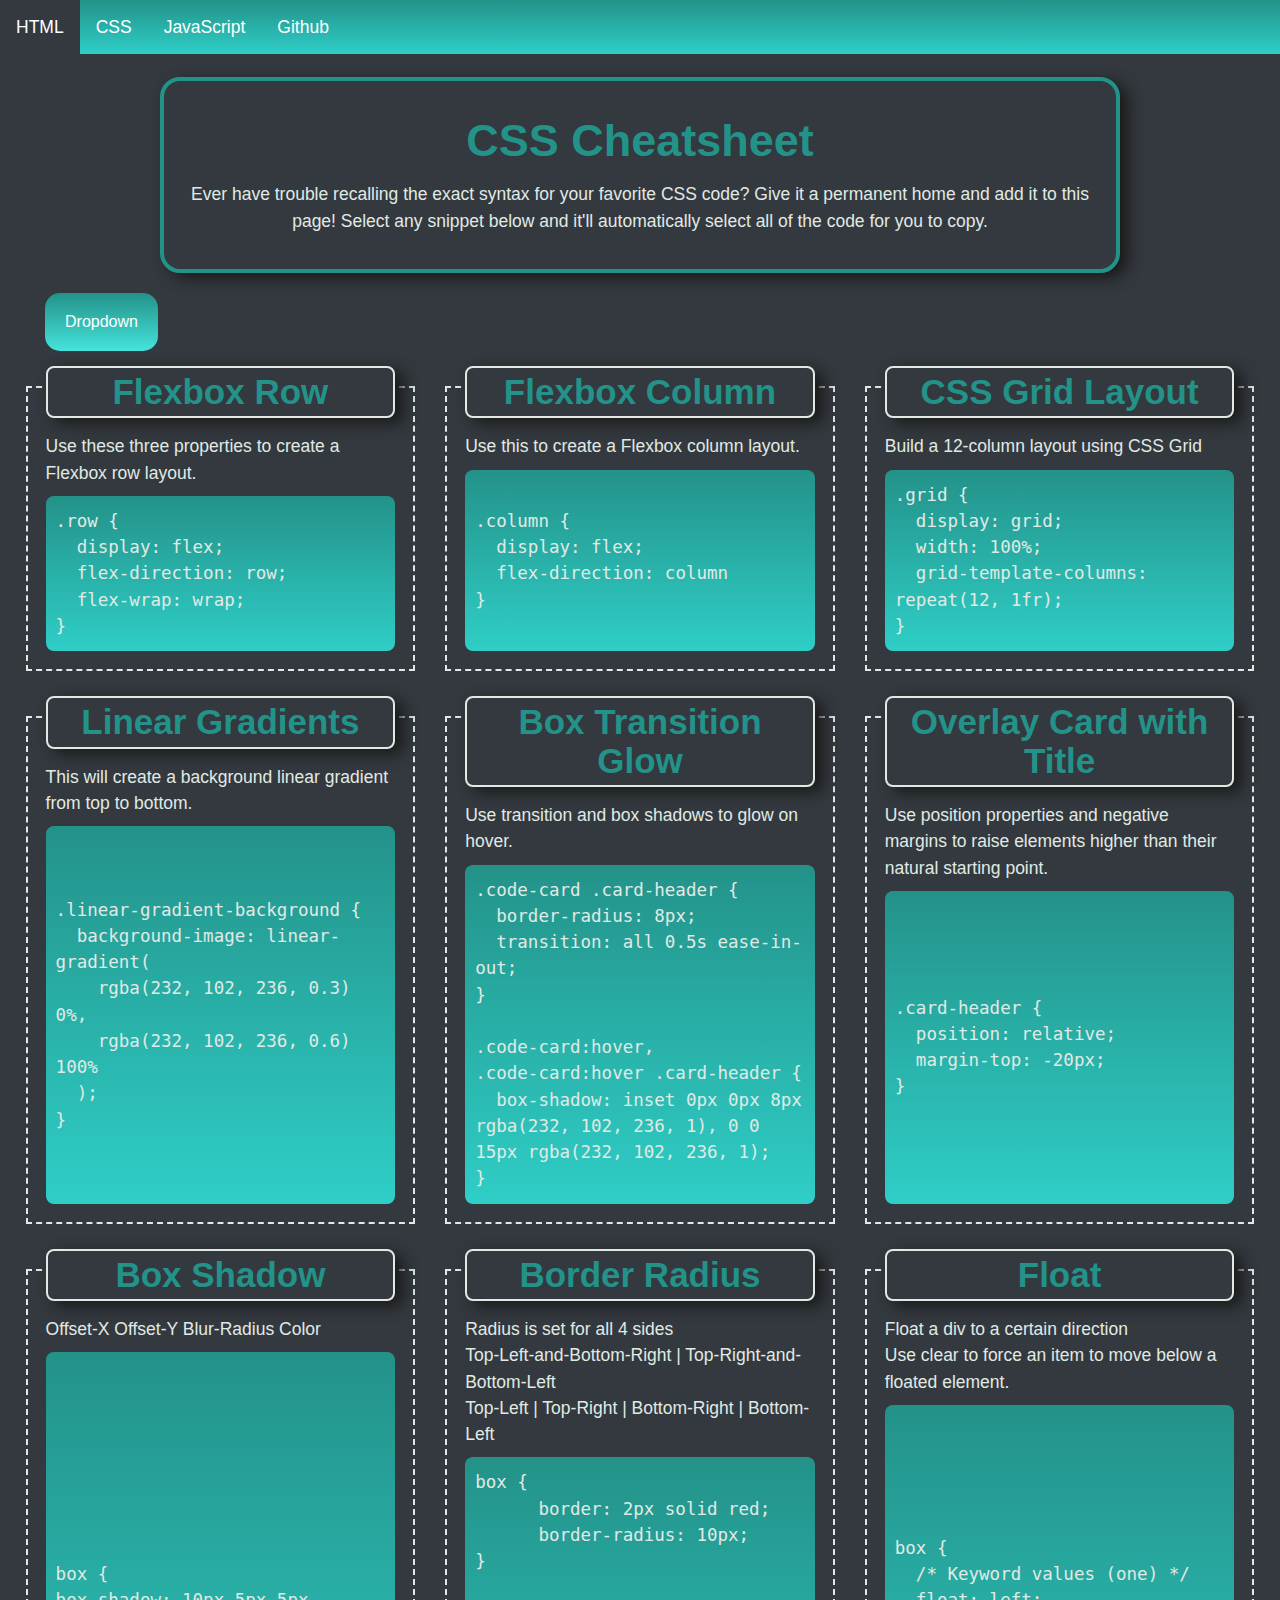
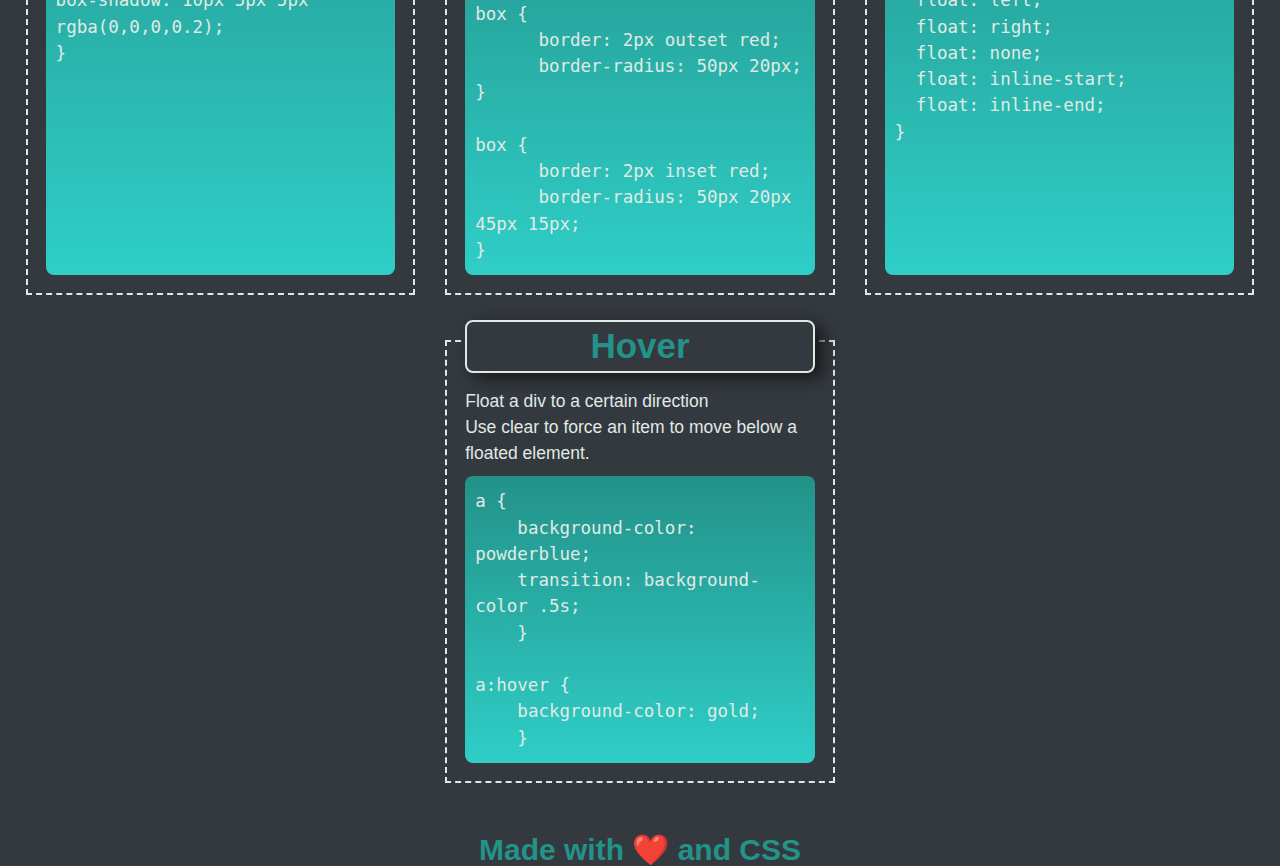
==== css-page.html @ f529ccce "adding multiple HTML files for the HTML CSS JS Git pages" ====
<!DOCTYPE html>
<html lang="en">

<head>
  <meta charset="UTF-8">
  <meta name="viewport" content="width=device-width, initial-scale=1.0">
  <title>CSS Snippet Cheatsheet</title>
  <link rel="stylesheet" href="assets/css/reset.css" />
  <link rel="stylesheet" href="./assets/css/style.css" />
</head>

<body>
    <ul class="navbar">
        <li><a href="index.html">HTML</a></li>
        <li><a href="css-page.html">CSS</a></li>
        <li><a href="java-script-page.html">JavaScript</a></li>
        <li><a href="git-page.html">Github</a></li>
      </ul>

  <header>
       <h1 class="page-title">
      CSS Cheatsheet
    </h1>
    <p>
      Ever have trouble recalling the exact syntax for your favorite CSS code? Give it a permanent home and add it to
      this page! Select any snippet below and it'll automatically select all of the code for you to copy.
    </p>
  </header>

  <div class="dropdown">
    <button class="dropbtn">Dropdown</button>
    <div class="dropdown-content">
      <a href="#flexbox-row">Flexbox Row</a>
      <a href="#flexbox-column">Flexbox Column</a>
      <a href="#grid-layout">CSS Grid Layout</a>
      <a href="#linear-gradients">Linear Gradients</a>
      <a href="#box-transition-glow">Box Transition Glow</a>
      <a href="#overlay-card-title">Overlay Card with Title</a>
      <a href="#box-shadow">Box Shadow</a>
      <a href="#border-radius">Border Radius</a>
      <a href="#float">Float</a>
      <a href="#hover">Hover</a>
      <a href="#">CSS</a>
    </div>
  </div>

  <main>
    <section class="row justify-center">
<!-- Flexbox Row -->
      <div id="flexbox-row" class="card-column">
        <figure class="card code-card">
          <h2 class="card-header">Flexbox Row</h2>
          <div class="card-body">
            <p>Use these three properties to create a Flexbox row layout.</p>
          </div>
          <!-- with the <pre> element, it counts all spaces literally, so proper code indentation cannot be applied in this case -->
          <pre class="code-block"><code>.row {
  display: flex;
  flex-direction: row;
  flex-wrap: wrap;
}</code></pre>
        </figure>
      </div>

<!-- Flexbox Column -->
      <div id="flexbox-column" class="card-column">
        <figure class="card code-card">
          <h2 class="card-header">Flexbox Column</h2>
          <div class="card-body">
            <p>Use this to create a Flexbox column layout.</p>
          </div>
          <pre class="code-block"><code>.column {
  display: flex;
  flex-direction: column
}</code></pre>
        </figure>
      </div>

<!-- CSS Grid Layout -->
      <div id="grid-layout" class="card-column">
        <figure class="card code-card">
          <h2 class="card-header">CSS Grid Layout</h2>
          <div class="card-body">
            <p>Build a 12-column layout using CSS Grid</p>
          </div>
          <pre class="code-block"><code>.grid {
  display: grid;
  width: 100%;
  grid-template-columns: repeat(12, 1fr);
}</code></pre>
        </figure>
      </div>

<!-- Linear Gradients -->
      <div id="linear-gradients" class="card-column">
        <figure class="card code-card">
          <h2 class="card-header">Linear Gradients</h2>
          <div class="card-body">
            <p>This will create a background linear gradient from top to bottom.</p>
          </div>
          <pre class="code-block"><code>.linear-gradient-background {
  background-image: linear-gradient(
    rgba(232, 102, 236, 0.3) 0%,
    rgba(232, 102, 236, 0.6) 100%
  );
}</code></pre>
        </figure>
      </div>

<!-- Box Transition Glow -->
      <div id="box-transition-glow" class="card-column">
        <figure class="card code-card">
          <h2 class="card-header">Box Transition Glow</h2>
          <div class="card-body">
            <p>Use transition and box shadows to glow on hover.</p>
          </div>
          <pre class="code-block"><code>.code-card .card-header {
  border-radius: 8px;
  transition: all 0.5s ease-in-out;
}

.code-card:hover,
.code-card:hover .card-header {
  box-shadow: inset 0px 0px 8px rgba(232, 102, 236, 1), 0 0 15px rgba(232, 102, 236, 1);
}</code></pre>
        </figure>
      </div>

<!-- Overlay Card with Title -->
      <div id="overlay-card-title" class="card-column">
        <figure class="card code-card">
          <h2 class="card-header">Overlay Card with Title</h2>
          <div class="card-body">
            <p>Use position properties and negative margins to raise elements higher than their natural starting point.
            </p>
          </div>
          <pre class="code-block"><code>.card-header {
  position: relative;
  margin-top: -20px;
}</code></pre>
        </figure>
      </div>

<!-- Box Shadow -->
      <div id="box-shadow" class="card-column">
        <figure class="card code-card">
          <h2 class="card-header">Box Shadow</h2>
          <div class="card-body">
            <p>Offset-X  Offset-Y  Blur-Radius  Color 
            </p>
          </div>
          <pre class="code-block"><code>box {
box-shadow: 10px 5px 5px rgba(0,0,0,0.2);
}</code></pre>
        </figure>
      </div>

<!-- Border Radius -->
<div id="border-radius" class="card-column">
  <figure class="card code-card">
    <h2 class="card-header">Border Radius</h2>
    <div class="card-body">
      <p>Radius is set for all 4 sides <br>
        Top-Left-and-Bottom-Right | Top-Right-and-Bottom-Left <br>
        Top-Left | Top-Right | Bottom-Right | Bottom-Left 
      </p>
    </div>
    <pre class="code-block"><code>box {
      border: 2px solid red;
      border-radius: 10px;
}
      
box {
      border: 2px outset red;
      border-radius: 50px 20px;
}

box {
      border: 2px inset red;
      border-radius: 50px 20px 45px 15px;
}</code></pre>
  </figure>
</div>

<!-- Float -->
<div id="float" class="card-column">
  <figure class="card code-card">
    <h2 class="card-header">Float</h2>
    <div class="card-body">
      <p>Float a div to a certain direction <br>
        Use clear to force an item to move below a floated element.
      </p>
    </div>
    <pre class="code-block"><code>box {
  /* Keyword values (one) */
  float: left;
  float: right;
  float: none;
  float: inline-start;
  float: inline-end;
}</code></pre>
  </figure>
</div>

<!-- Hover -->
<div id="hover" class="card-column">
  <figure class="card code-card">
    <h2 class="card-header">Hover</h2>
    <div class="card-body">
      <p>Float a div to a certain direction <br>
        Use clear to force an item to move below a floated element.
      </p>
    </div>
    <pre class="code-block"><code>a {
    background-color: powderblue;
    transition: background-color .5s;
    }
    
a:hover {
    background-color: gold;
    }
</code></pre>
  </figure>
</div>


    </section>
  </main>

  <footer>
    <h3>Made with <span role="img" aria-label="heart">❤️</span> and CSS</h3>
  </footer>

</body>

</html>
---- assets/css/style.css ----
/* color scheme sourced from http://khroma.co/generator/ */
:root {
    --outer-space: #33393f;
    --bright-turquoise: #2aefcb;
    --gin: #e0eae4;
    --heliotrope: #239289;
  }
  
  /* set content highlight color and background */
  ::selection {
    background-color: var(--bright-turquoise);
    color: var(--outer-space);
  }
  
  html {
    /* set 1rem to 10px instead of native 16px to make it easier to calculate font-size values for the rest of the page (e.g. 1.6rem is 16px, 2.0rem is 20px, etc.) */
    font-size: 62.5%;
  }

  /* Top NAV bar menu */
  ul.navbar {
    list-style-type: none;
    margin-bottom: 15px;
    padding: 0;
    overflow: hidden;
    width: 100%;
    display: inline-block;
    background-image: linear-gradient(
      var(--heliotrope) 0%,
      rgba(46, 226, 217, 0.884) 100%
    );
  }
  
  li {
    float: left;
  }
  
  li a {
    display: block;
    color: white;
    text-align: center;
    padding: 14px 16px;
    text-decoration: none;
  }
  
  /* Change the link color to #111 (black) on hover */
  li a:hover {
    background-color: var(--outer-space);
  }

  /* Dropdown Button */
  .dropbtn {
    /* background-color: var(--heliotrope); */
    background-image: linear-gradient(
      var(--heliotrope) 0%,
      rgba(46, 226, 217, 0.884) 100%
    );
  
    color: white;
    padding: 20px;
    font-size: 16px;
    border: none;
    border-radius: 15px;
    margin-left: 25px;
    
  }
  
  /* The container <div> - needed to position the dropdown content */
  .dropdown {
    position: relative;
    display: inline-block;
    margin-left: 20px;
  }
  
  /* Dropdown Content (Hidden by Default) */
  .dropdown-content {
    display: none;
    position: absolute;
    background-color: #afaeae;
    border: 2px solid black;
    border-radius: 15px;
    min-width: 160px;
    box-shadow: 0px 8px 16px 0px rgba(0,0,0,0.2);
    z-index: 1;
  }
  
  /* Links inside the dropdown */
  .dropdown-content a {
    color: black;
    padding: 12px 16px;
    text-decoration: none;
    display: block;
  }
  
  /* Change color of dropdown links on hover */
  .dropdown-content a:hover {background-color: #ddd;
  border-color: black;
  border-radius: 15px;
  }
  
  /* Show the dropdown menu on hover */
  .dropdown:hover .dropdown-content {display: block;}
  
  /* Change the background color of the dropdown button when the dropdown content is shown */
  .dropdown:hover .dropbtn {background-color: #219791;}
  
  body {
    /* Sans Serif font stack is implemented to help select the best font for each type of computer operating system */
    font-family: -apple-system, BlinkMacSystemFont, 'Segoe UI', Roboto, Helvetica,
      Arial, sans-serif, 'Apple Color Emoji', 'Segoe UI Emoji', 'Segoe UI Symbol';
  
    /* set body font size to 1.75rem, which is 1.75x more than the font-size of 10px, making it 17.5px  */
    font-size: 1.75rem;
    line-height: 1.5;
    color: var(--gin);
    background-color: var(--outer-space);
  }
  
  h1,
  h2,
  h3,
  h4,
  h5,
  h6 {
    margin-bottom: 0.625rem;
    color: var(--heliotrope);
    font-weight: 700;
    line-height: 1.1;
  }
  
  h1 {
    /* 4rem = 40px (4 * 10px) */
    font-size: 4rem;
  }
  
  h2 {
    font-size: 3.5rem;
  }
  
  h3 {
    font-size: 3rem;
  }
  
  h4 {
    font-size: 2.5rem;
  }
  
  h5 {
    font-size: 2rem;
  }
  
  h6 {
    font-size: 1.5rem;
  }
  
  p {
    margin-bottom: 1rem;
  }
  
  code {
    /* Monospace font stack is used for our code blocks to make it look more like code */
    font-family: Consolas, 'Andale Mono WT', 'Andale Mono', 'Lucida Console',
      'Lucida Sans Typewriter', 'DejaVu Sans Mono', 'Bitstream Vera Sans Mono',
      'Liberation Mono', 'Nimbus Mono L', Monaco, 'Courier New', Courier,
      monospace;
  }
  
  header {
    width: 96%;
    margin: 0 auto;
    margin-bottom: 20px;
    padding: 2.5rem;
    text-align: center;
    border: 4px solid var(--heliotrope);
    border-radius: 20px;
    box-shadow: 8px 5px 15px #1a1919;
  }
  
  header h1.page-title {
    padding: 1rem 1.2rem;
    font-size: 4.5rem;
  }
  
  main {
    width: 96%;
    margin: 2rem auto;
  }
  
  footer {
    margin: 1.5rem;
    text-align: center;
  }
  
  /* create our main grid with flexbox, use negative margins to offset the padding on the .card-column class */
  .row {
    display: flex;
    flex-wrap: wrap;
    flex-direction: row;
    margin-left: -1.5rem;
    margin-right: -1.5rem;
  }
  
  .justify-center {
    justify-content: center;
  }
  
  /* using a mobile-first approach, set base column width to be 100% and we'll update it using media queries for larger screen sizes */
  .card-column {
    flex: 1 0 100%;
    padding: 1.5rem;
    /* when the screen resizes, make it so our columns don't jump in size */
    transition: flex-basis 500ms linear;
    margin-bottom: 1.5rem;
  }
  
  /* make each code card a flexbox column to align and justify content within it */
  .code-card {
    display: flex;
    flex-direction: column;
    justify-content: flex-start;
    min-height: 100%;
    padding: 2rem;
    color: var(--gin);
  
    /* outline is like border, but on the outside of the box instead of inside */
    outline: 2px dashed var(--gin);
    outline-offset: -2px;
    transition: all 0.5s ease-in-out;
  }
  
  .code-card .card-header {
    /* use position and negative margins to move title of card over the card's outline and create an overlap effect */
    position: relative;
    margin: -4rem 0 1.5rem 0;
    padding: 0.5rem 1rem;
    background-color: var(--outer-space);
    color: var(--heliotrope);
    border: 2px solid var(--gin);
    border-radius: 8px;
    box-shadow: 8px 5px 15px #1a1919;
    transition: all 0.5s ease-in-out;
    text-align: center;
  }
  
  /* set an outer and inner drop shadow on the card to create a glowing effect on hover */
  .code-card:hover,
  .code-card:hover .card-header {
    box-shadow: inset 0px 0px 8px var(--heliotrope), 0 0 15px var(--heliotrope);
  }
  
  /* each card's code block grows to the height of the largest code block on the page, making each card even in height */
  .code-card .code-block {
    flex-grow: 1;
  }
  
  .code-card pre {
    /* set styles to make it so code wraps in <pre> instead of overflowing */
    white-space: pre-wrap;
    overflow: auto;
    tab-size: 4;
    padding: 1.2rem 1rem;
    color: var(--gin);
    border-radius: 8px;
    /* use linear-gradient() function to create a fading background  */
    background-image: linear-gradient(
      var(--heliotrope) 0%,
      rgba(46, 226, 217, 0.884) 100%
    );
  
    /* rgba(232, 102, 236, 0.6) 100% */
  
    display: flex;
    align-items: center;
  }
  
  /* on <pre> click, select all contents so the code is highlighted */
  .code-card pre:active {
    user-select: all;
  }
  
  /* using a mobile-first approach, use `min-width` values going from narrow -> wide for a responsive design */
  @media screen and (min-width: 768px) {
    /* on tablets, set columns to only be 50% of the width and not grow */
    .card-column {
      flex: 0 0 50%;
      max-width: 50%;
    }
  
    /* select the last child to grow to full width if it has space to grow */
    .card-column:last-child {
      flex-grow: 1;
    }
  }
  
  /* media query for larger screens */
  @media screen and (min-width: 992px) {
    header {
      width: 75%;
    }
  
    .card-column {
      flex: 0 0 33.333%;
      max-width: 33.333%;
    }
  }
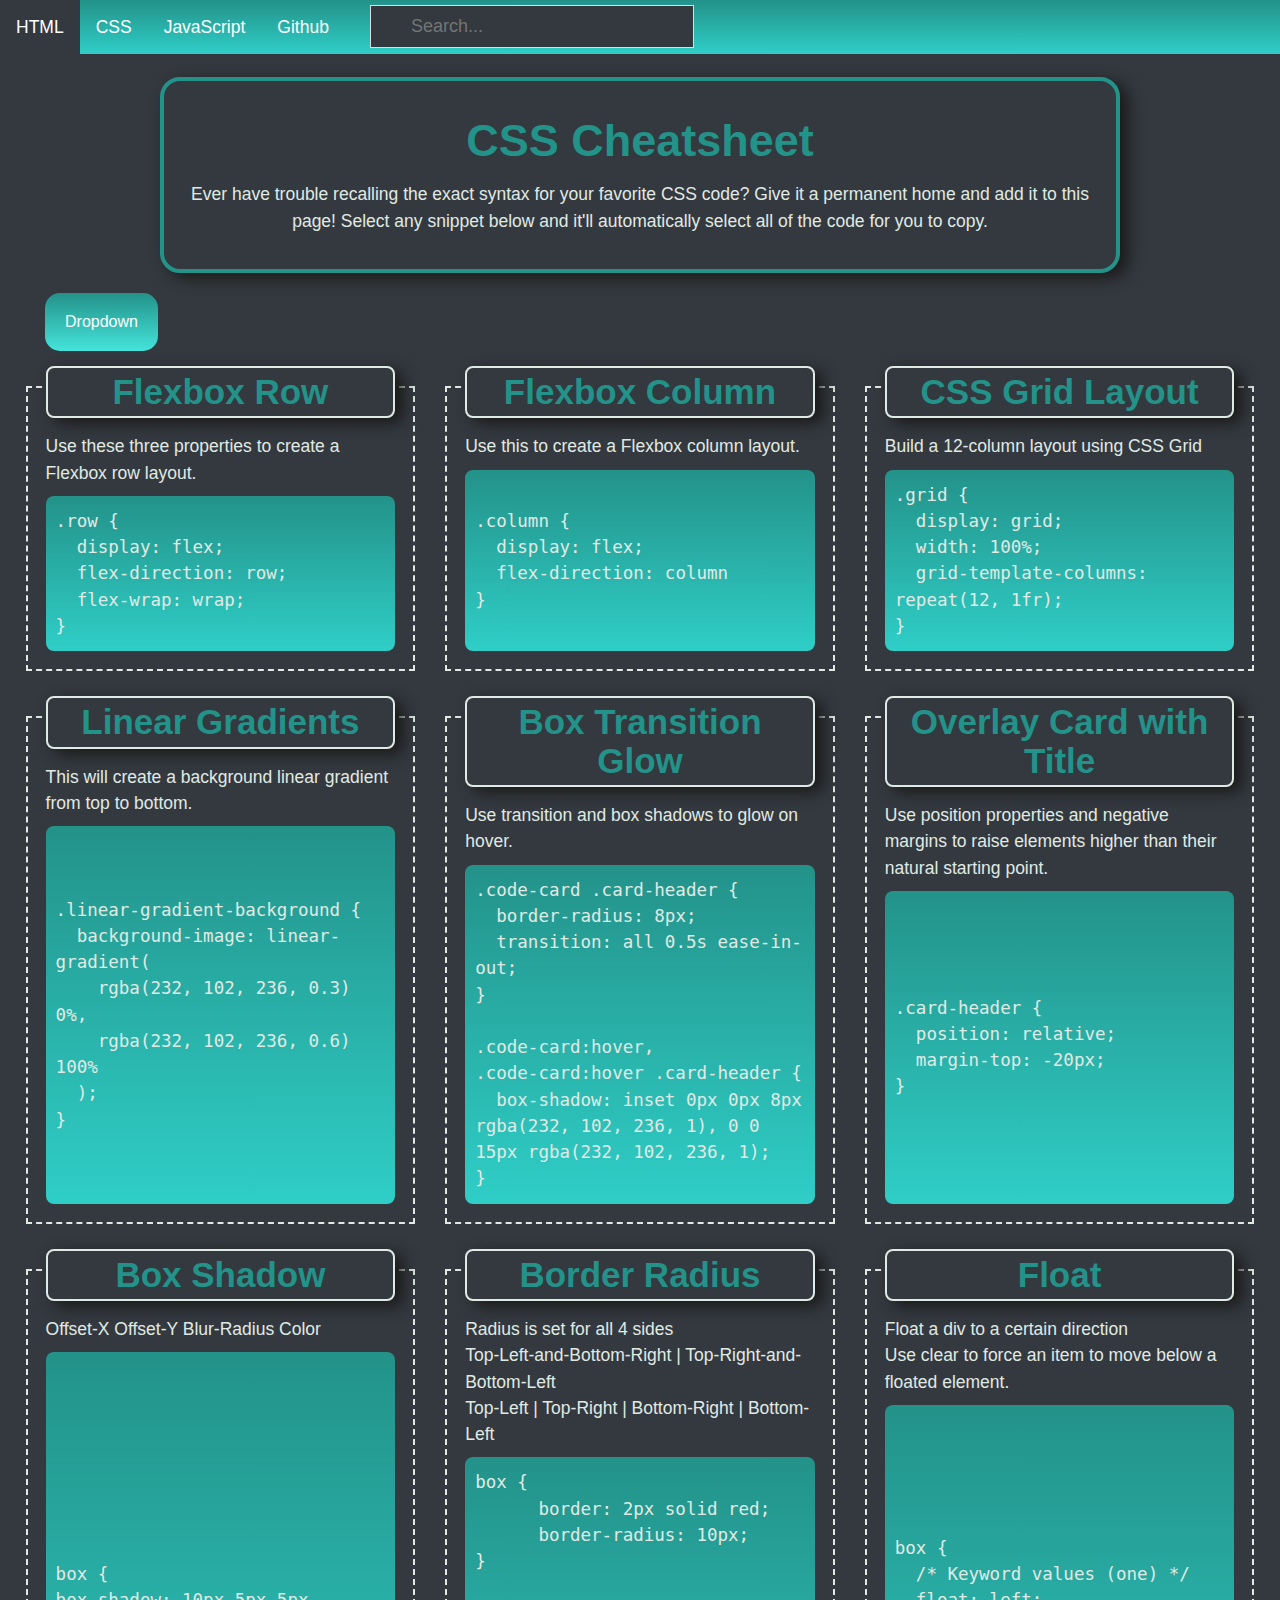
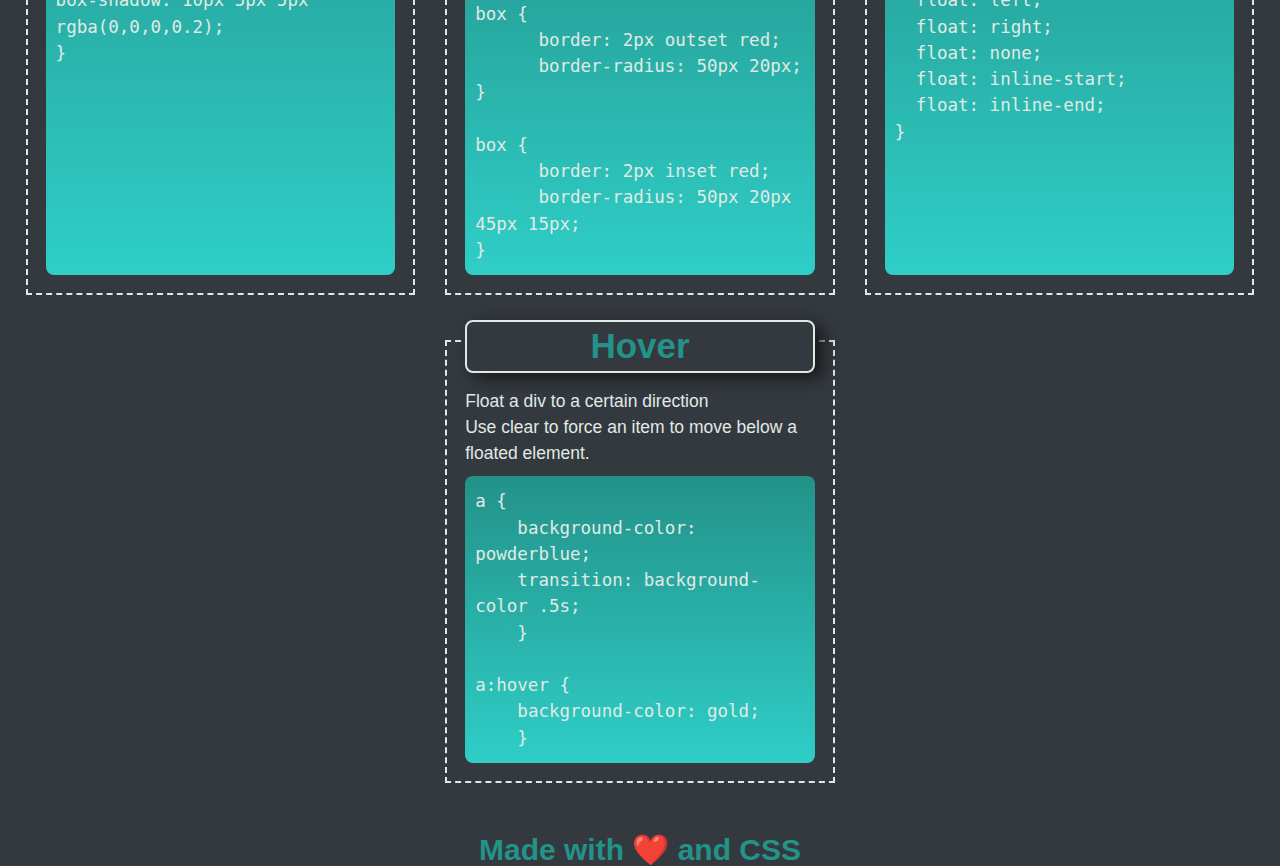
==== commit ef850852: "added a JS file and a search bar to the top menu" ====
--- a/css-page.html
+++ b/css-page.html
@@ -15,6 +15,7 @@
         <li><a href="css-page.html">CSS</a></li>
         <li><a href="java-script-page.html">JavaScript</a></li>
         <li><a href="git-page.html">Github</a></li>
+        <li><input type="text" id="myInput" onkeyup="myFunction()" placeholder="Search..."></li>
       </ul>
 
   <header>
--- a/assets/css/style.css
+++ b/assets/css/style.css
@@ -36,6 +36,7 @@
   }
   
   li a {
+    clear: both;
     display: block;
     color: white;
     text-align: center;
@@ -277,6 +278,19 @@
   .code-card pre:active {
     user-select: all;
   }
+
+  #myInput {
+    
+    width: 100%; /* Full-width */
+    font-size: 18px; /* Increase font-size */
+    padding: 10px 20px 10px 40px; /* Add some padding */
+    background-color: var(--outer-space);
+    color: var(--gin);
+    border: 1px solid #ddd; /* Add a grey border */
+    margin: 5px; /* Add some space below the input */
+    margin-left: 25px;
+    
+  }
   
   /* using a mobile-first approach, use `min-width` values going from narrow -> wide for a responsive design */
   @media screen and (min-width: 768px) {
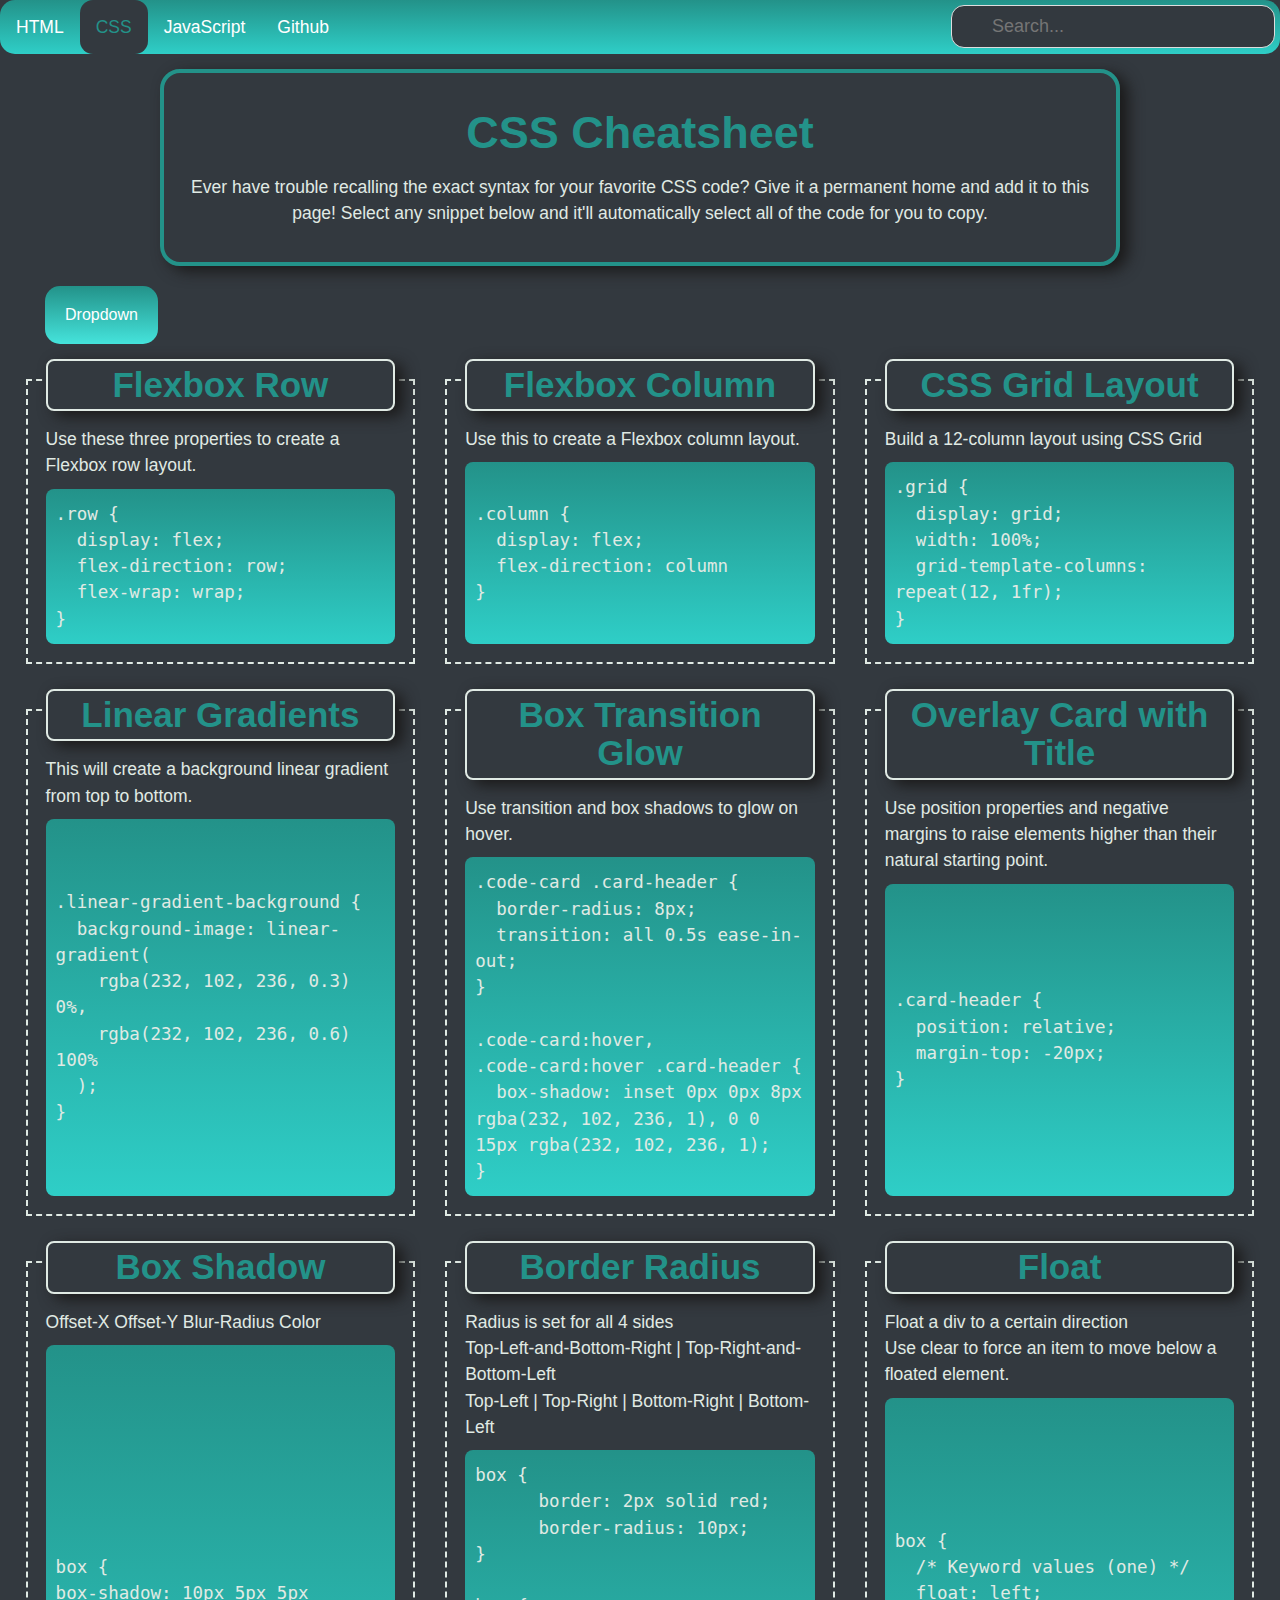
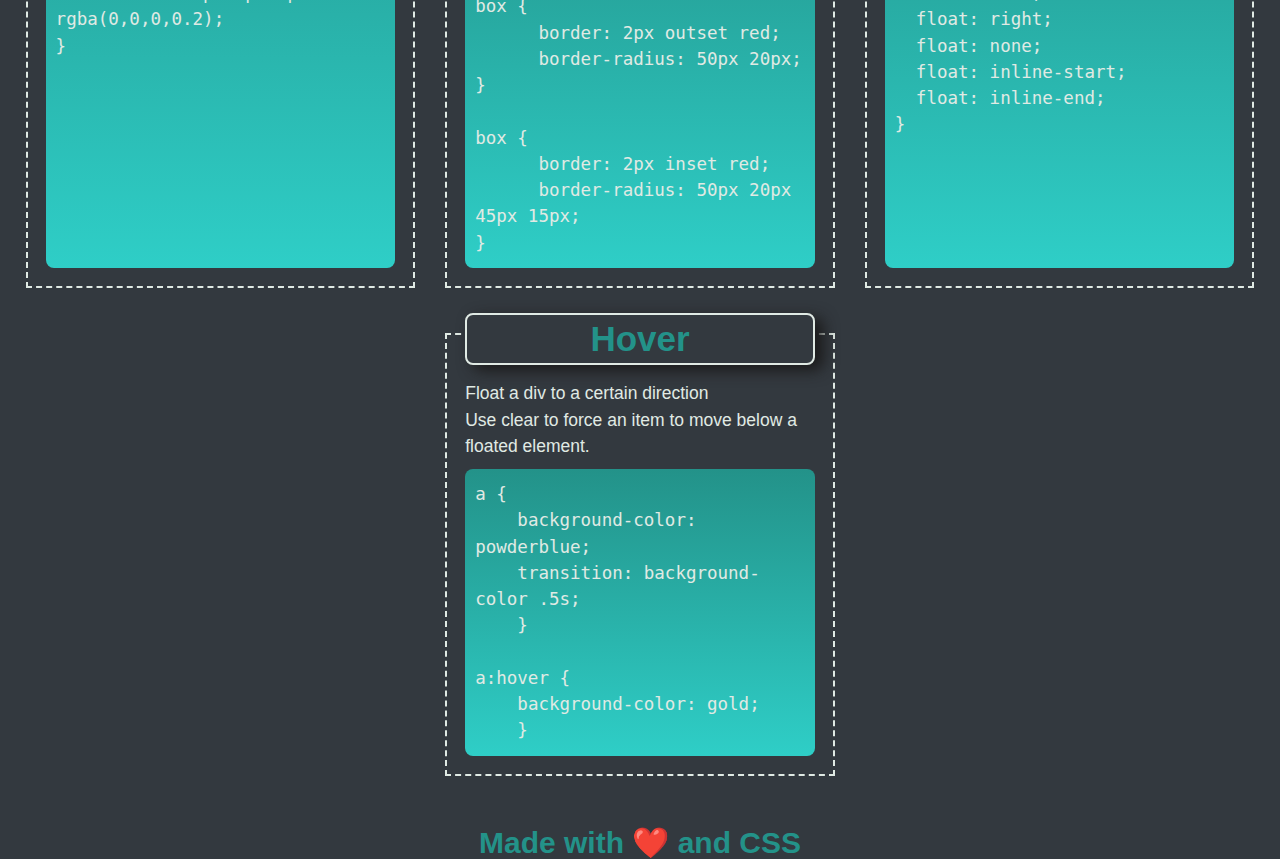
==== commit 8af9cdf5: "updated all pages with new menu an added more content to HTML page" ====
--- a/css-page.html
+++ b/css-page.html
@@ -10,13 +10,15 @@
 </head>
 
 <body>
-    <ul class="navbar">
-        <li><a href="index.html">HTML</a></li>
-        <li><a href="css-page.html">CSS</a></li>
-        <li><a href="java-script-page.html">JavaScript</a></li>
-        <li><a href="git-page.html">Github</a></li>
-        <li><input type="text" id="myInput" onkeyup="myFunction()" placeholder="Search..."></li>
-      </ul>
+    <div class="navbar">
+        <a href="index.html">HTML</a>
+        <a class="active" href="css-page.html">CSS</a>
+        <a href="java-script-page.html">JavaScript</a>
+        <a href="git-page.html">Github</a>
+        <div class="search-bar-right">
+        <input type="text" id="myInput" onkeyup="myFunction()" placeholder="Search...">
+        </div>
+    </div>
 
   <header>
        <h1 class="page-title">
--- a/assets/css/style.css
+++ b/assets/css/style.css
@@ -18,36 +18,67 @@
   }
 
   /* Top NAV bar menu */
-  ul.navbar {
+  .navbar {
     list-style-type: none;
     margin-bottom: 15px;
     padding: 0;
+    border-radius: 15px;
     overflow: hidden;
     width: 100%;
-    display: inline-block;
+    display: block;
+  
     background-image: linear-gradient(
       var(--heliotrope) 0%,
       rgba(46, 226, 217, 0.884) 100%
     );
   }
   
-  li {
-    float: left;
-  }
-  
-  li a {
-    clear: both;
+  
+  .navbar a {
     display: block;
     color: white;
     text-align: center;
     padding: 14px 16px;
+    border-radius: 13px;
     text-decoration: none;
+    float: left;
+  }
+
+  .navbar input {
+    clear: both;
+    float: right;
+    width: auto;
+    padding: 6px;
+    border: none;
+    border-radius: 13px;
+    /* margin-top: 8px; */
+    /* margin-right: 16px; */
+    font-size: 17px;
+  }
+
+  #myInput {
+    border-radius: 13px;
+    clear: both;
+    float: right;
+    width: 100%;
+    /* position: absolute; */
+    
+  }
+
+  .search-bar-right {
+    float: right;
   }
   
   /* Change the link color to #111 (black) on hover */
-  li a:hover {
+  .navbar a:hover {
     background-color: var(--outer-space);
   }
+
+  /* Style the "active" element to highlight the current page */
+.navbar a.active {
+  background-color: var(--outer-space);
+  color: var(--heliotrope);
+}
 
   /* Dropdown Button */
   .dropbtn {
@@ -71,6 +102,7 @@
     position: relative;
     display: inline-block;
     margin-left: 20px;
+    z-index: 1;
   }
   
   /* Dropdown Content (Hidden by Default) */
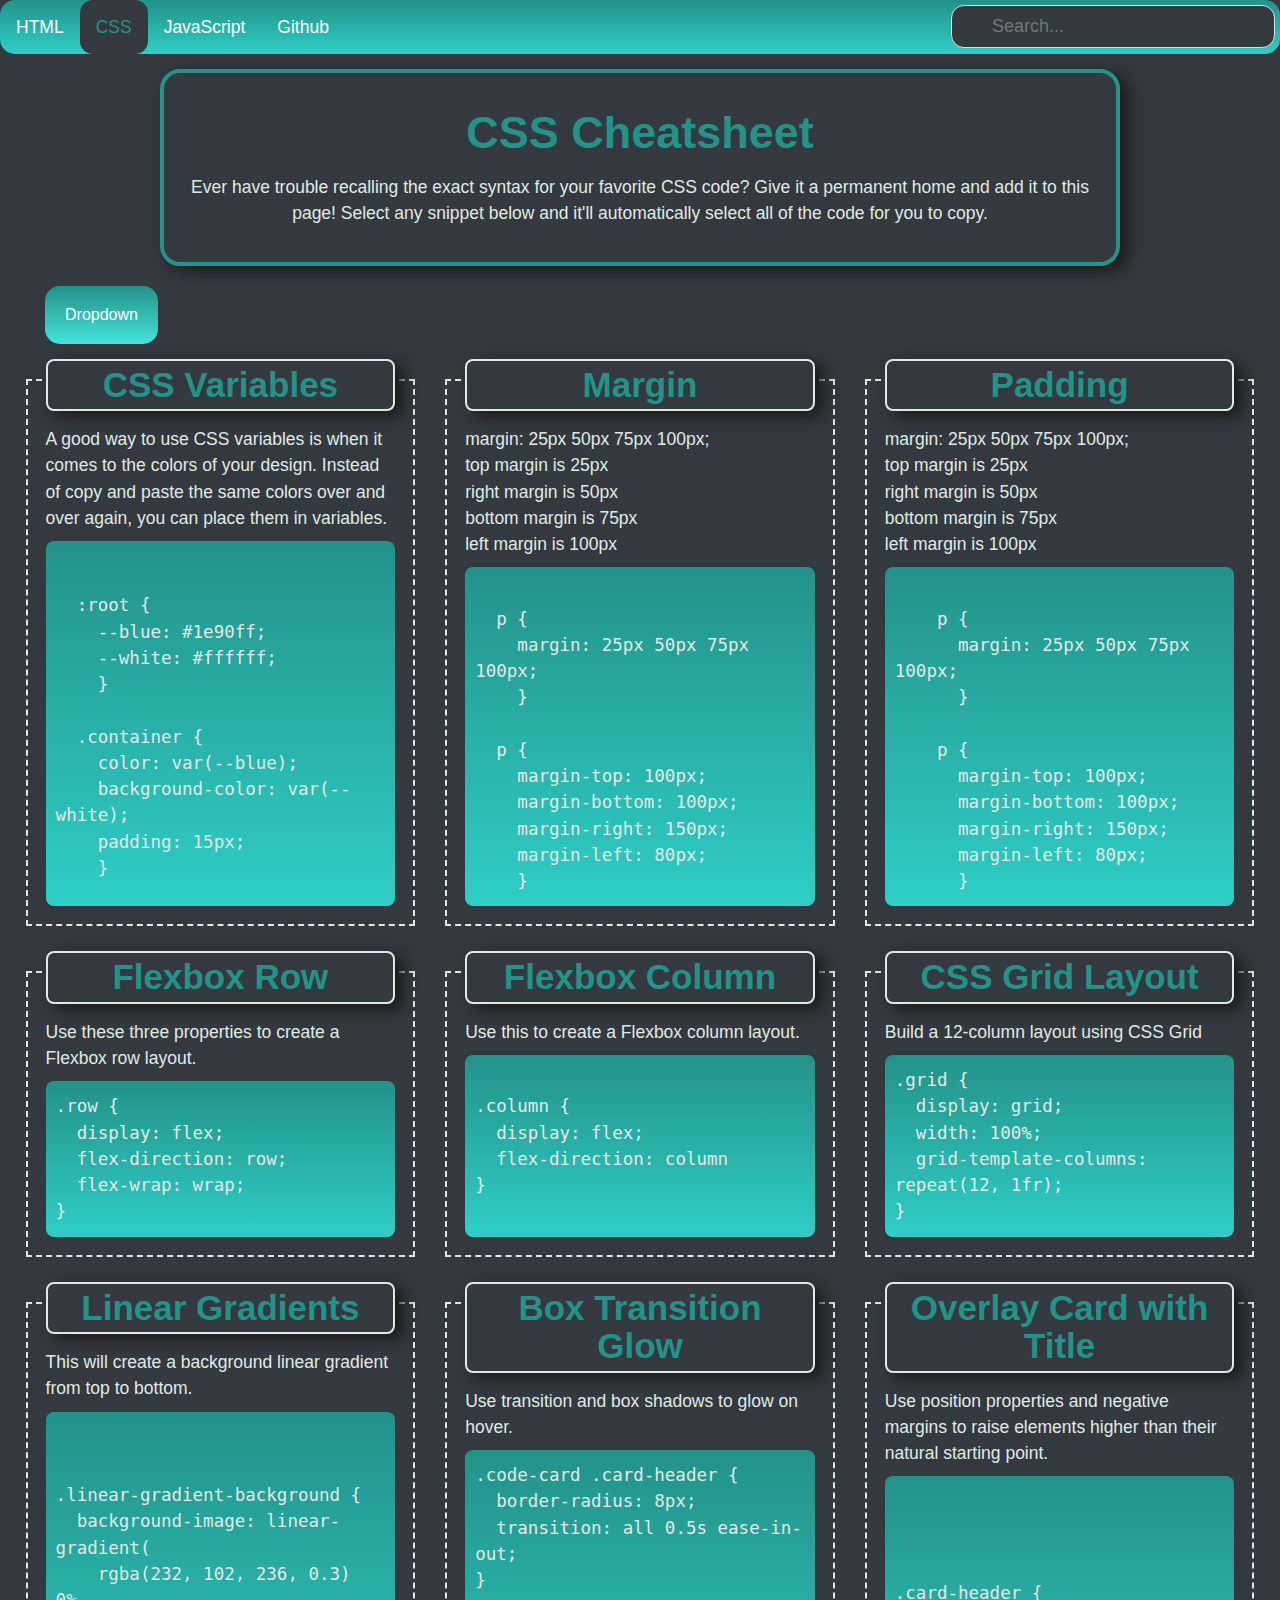
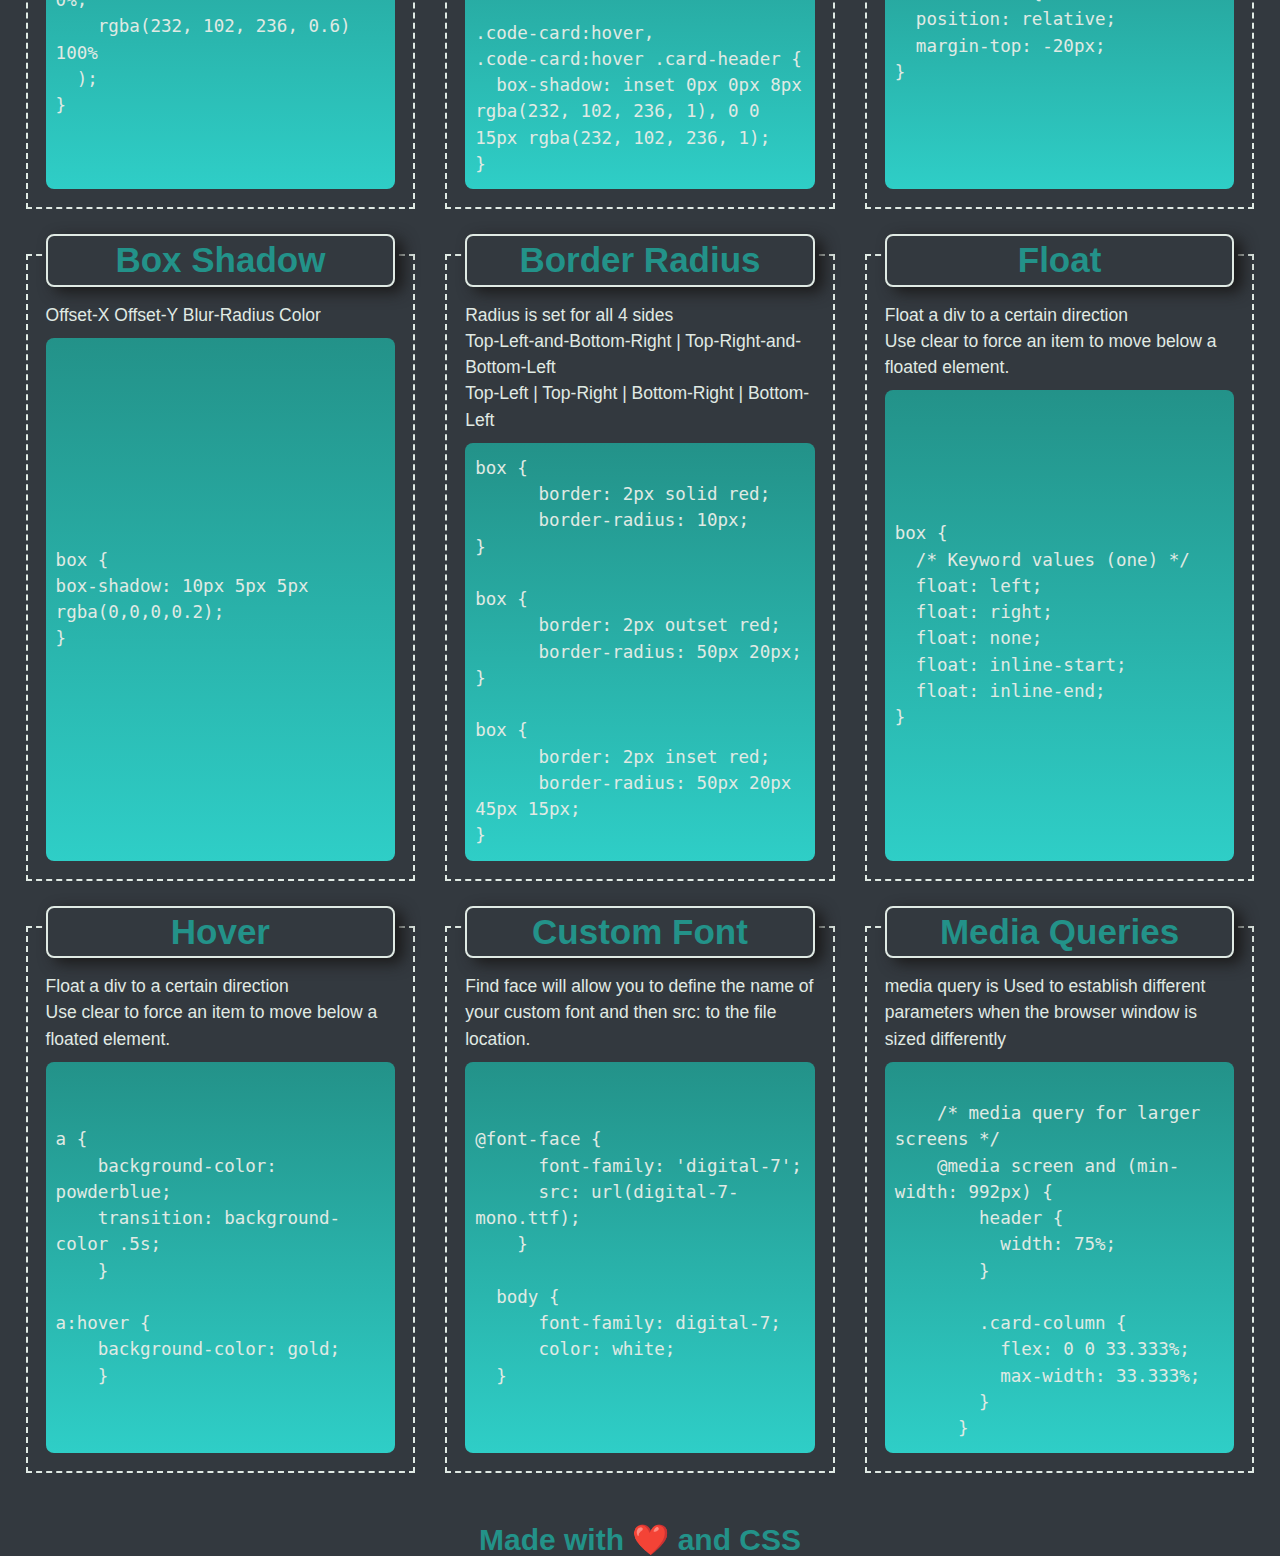
==== commit b2d8b841: "added new sections in the CSS page for margins padding custom font and media queries" ====
--- a/css-page.html
+++ b/css-page.html
@@ -4,7 +4,7 @@
 <head>
   <meta charset="UTF-8">
   <meta name="viewport" content="width=device-width, initial-scale=1.0">
-  <title>CSS Snippet Cheatsheet</title>
+  <title>CSS Cheatsheet</title>
   <link rel="stylesheet" href="assets/css/reset.css" />
   <link rel="stylesheet" href="./assets/css/style.css" />
 </head>
@@ -33,6 +33,9 @@
   <div class="dropdown">
     <button class="dropbtn">Dropdown</button>
     <div class="dropdown-content">
+      <a href="#css-variables">CSS Variables</a>
+      <a href="#margin">Margin</a>
+      <a href="#padding">Padding</a>
       <a href="#flexbox-row">Flexbox Row</a>
       <a href="#flexbox-column">Flexbox Column</a>
       <a href="#grid-layout">CSS Grid Layout</a>
@@ -43,12 +46,91 @@
       <a href="#border-radius">Border Radius</a>
       <a href="#float">Float</a>
       <a href="#hover">Hover</a>
-      <a href="#">CSS</a>
+      <a href="#custom-font">Custom Font</a>
+      <a href="#media-queries">Media Queries</a>
+      
     </div>
   </div>
 
   <main>
     <section class="row justify-center">
+
+<!-- CSS Variables -->
+  <div id="css-variables" class="card-column">
+    <figure class="card code-card">
+      <h2 class="card-header">CSS Variables</h2>
+      <div class="card-body">
+        <p>A good way to use CSS variables is when it comes to the colors 
+          of your design. Instead of copy and paste 
+          the same colors over and over again, you can place them in variables.
+        </p>
+      </div>
+      <pre class="code-block"><code> 
+  :root {
+    --blue: #1e90ff;
+    --white: #ffffff;
+    }
+
+  .container {
+    color: var(--blue);
+    background-color: var(--white);
+    padding: 15px;
+    }</code></pre>
+    </figure>
+  </div>
+
+  <!-- Margin -->
+  <div id="margin" class="card-column">
+    <figure class="card code-card">
+      <h2 class="card-header">Margin</h2>
+      <div class="card-body">
+        <p>margin: 25px 50px 75px 100px;<br>
+          top margin is 25px <br>
+          right margin is 50px <br>
+          bottom margin is 75px <br>
+          left margin is 100px <br>
+        </p>
+      </div>
+      <pre class="code-block"><code> 
+  p {
+    margin: 25px 50px 75px 100px;
+    }
+
+  p {
+    margin-top: 100px;
+    margin-bottom: 100px;
+    margin-right: 150px;
+    margin-left: 80px;
+    }</code></pre>
+    </figure>
+  </div>
+
+  <!-- Padding -->
+    <div id="padding" class="card-column">
+      <figure class="card code-card">
+        <h2 class="card-header">Padding</h2>
+        <div class="card-body">
+          <p>margin: 25px 50px 75px 100px;<br>
+            top margin is 25px <br>
+            right margin is 50px <br>
+            bottom margin is 75px <br>
+            left margin is 100px <br>
+          </p>
+        </div>
+        <pre class="code-block"><code> 
+    p {
+      margin: 25px 50px 75px 100px;
+      }
+  
+    p {
+      margin-top: 100px;
+      margin-bottom: 100px;
+      margin-right: 150px;
+      margin-left: 80px;
+      }</code></pre>
+      </figure>
+    </div>
+
 <!-- Flexbox Row -->
       <div id="flexbox-row" class="card-column">
         <figure class="card code-card">
@@ -226,6 +308,50 @@
   </figure>
 </div>
 
+<!-- Custom Font -->
+<div id="custom-font" class="card-column">
+  <figure class="card code-card">
+    <h2 class="card-header">Custom Font</h2>
+    <div class="card-body">
+      <p>Find face will allow you to define the name of your custom font and then src: to the file location.
+      </p>
+    </div>
+    <pre class="code-block"><code>@font-face {
+      font-family: 'digital-7';
+      src: url(digital-7-mono.ttf);
+    }
+  
+  body {
+      font-family: digital-7;
+      color: white;
+  }</code></pre>
+  </figure>
+</div>
+
+<!-- Media Queries -->
+<div id="media-queries" class="card-column">
+  <figure class="card code-card">
+    <h2 class="card-header">Media Queries</h2>
+    <div class="card-body">
+      <p>media query is Used to establish different parameters when 
+        the browser window is sized differently
+      </p>
+    </div>
+    <pre class="code-block"><code> 
+    /* media query for larger screens */
+    @media screen and (min-width: 992px) {
+        header {
+          width: 75%;
+        }
+      
+        .card-column {
+          flex: 0 0 33.333%;
+          max-width: 33.333%;
+        }
+      }
+</code></pre>
+  </figure>
+</div>
 
     </section>
   </main>
--- a/assets/css/style.css
+++ b/assets/css/style.css
@@ -349,4 +349,5 @@
       max-width: 33.333%;
     }
   }
+  
   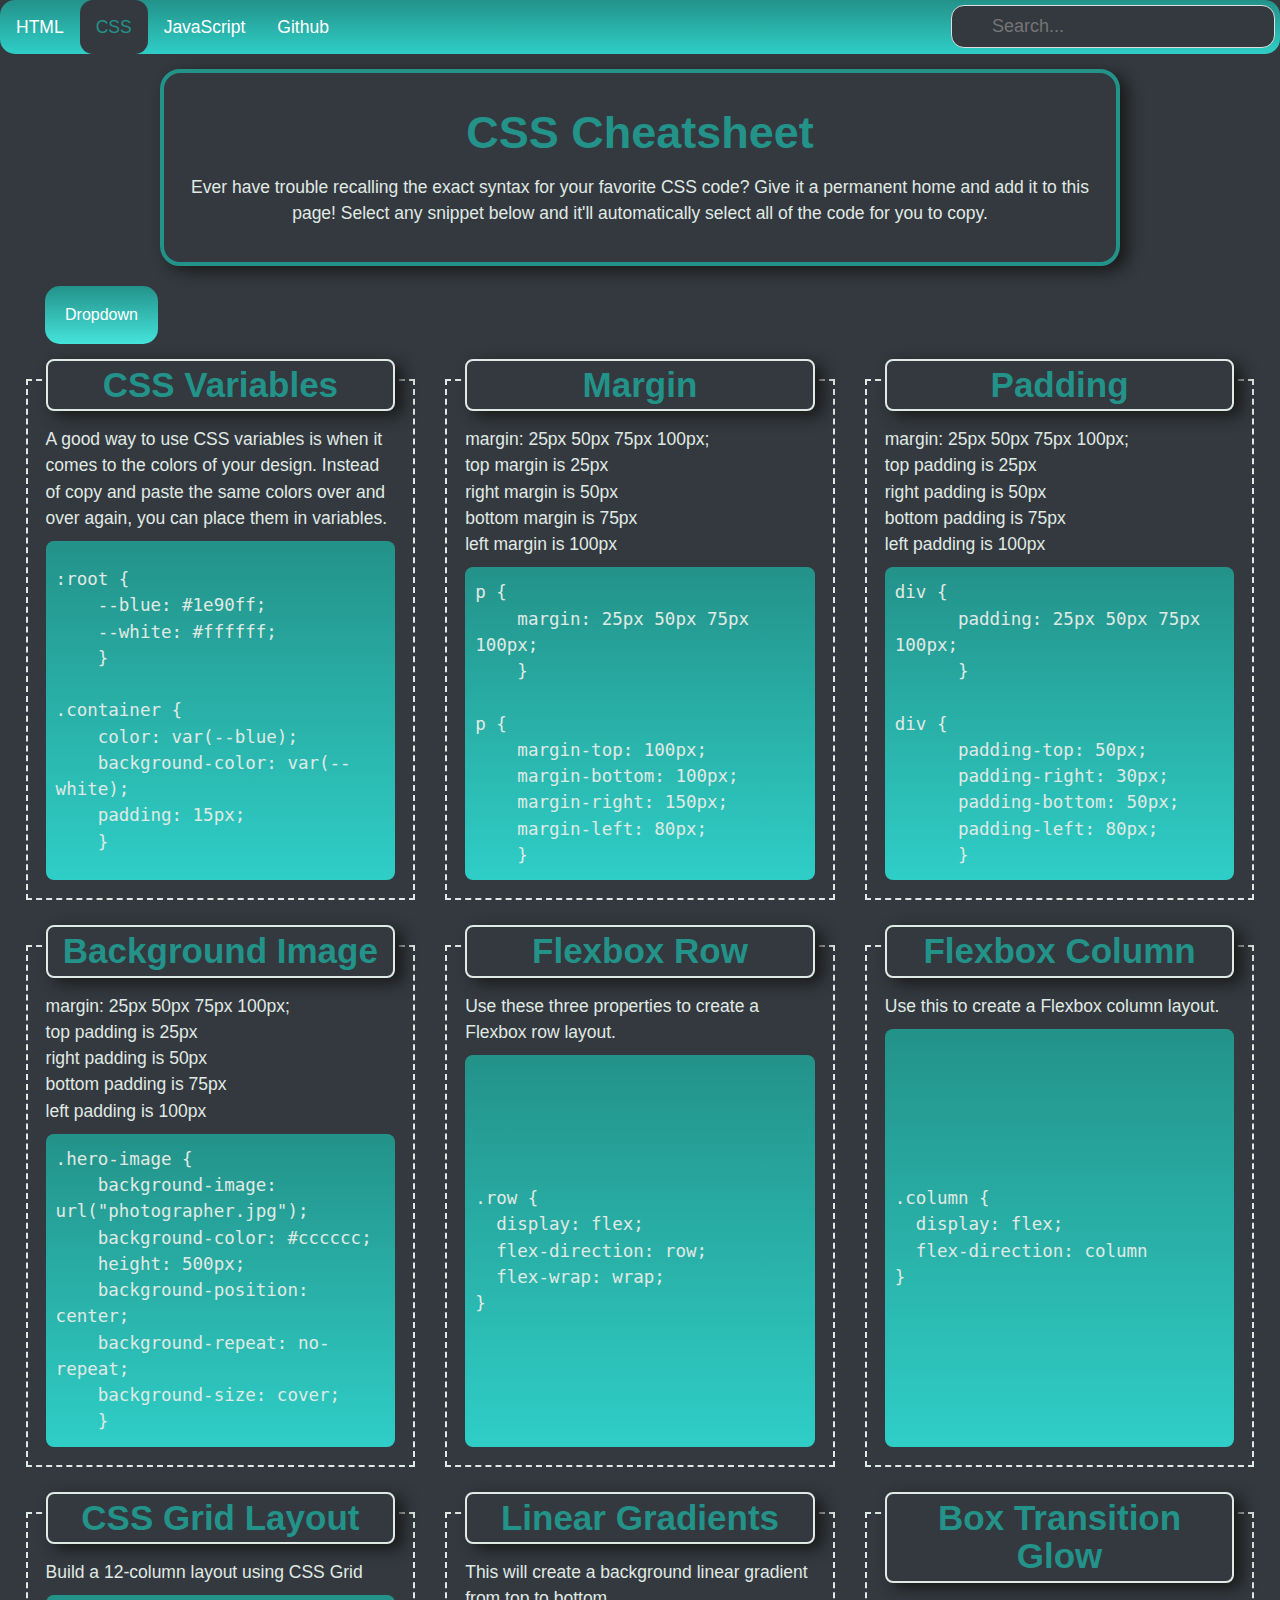
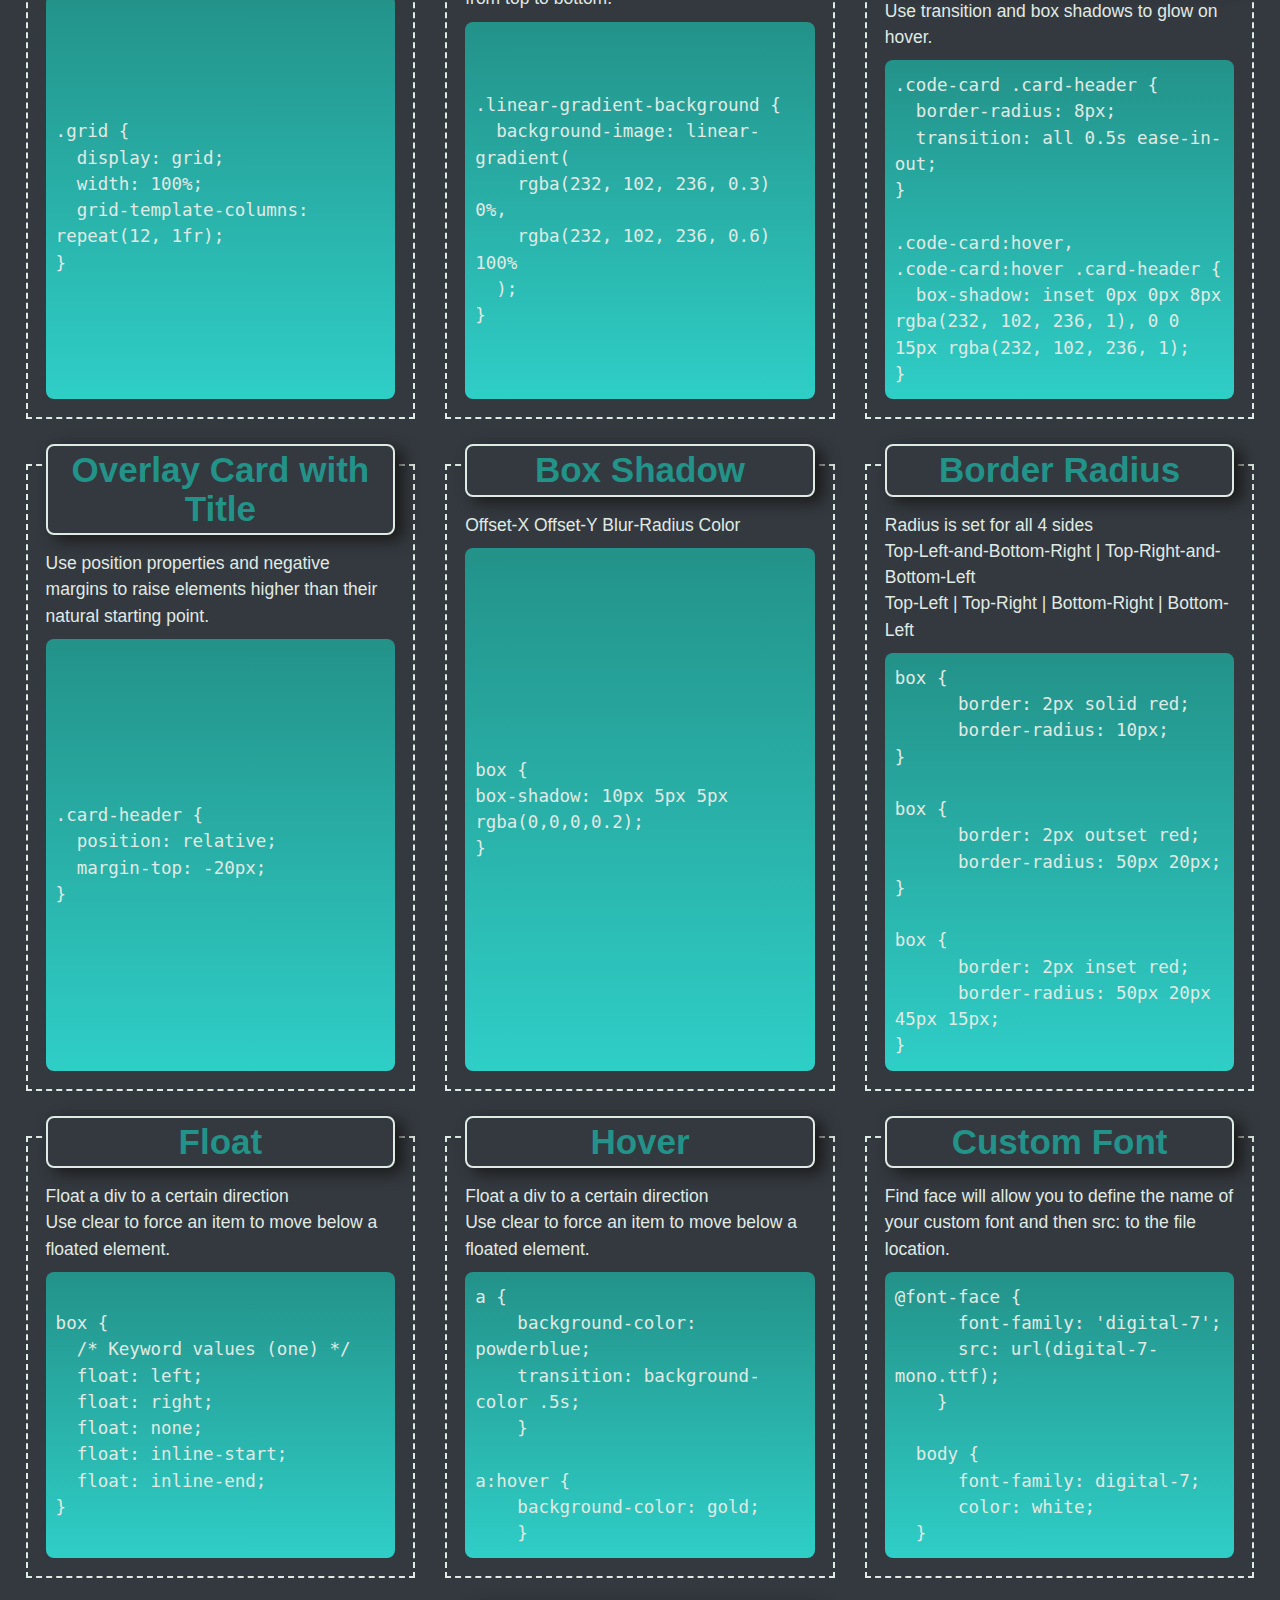
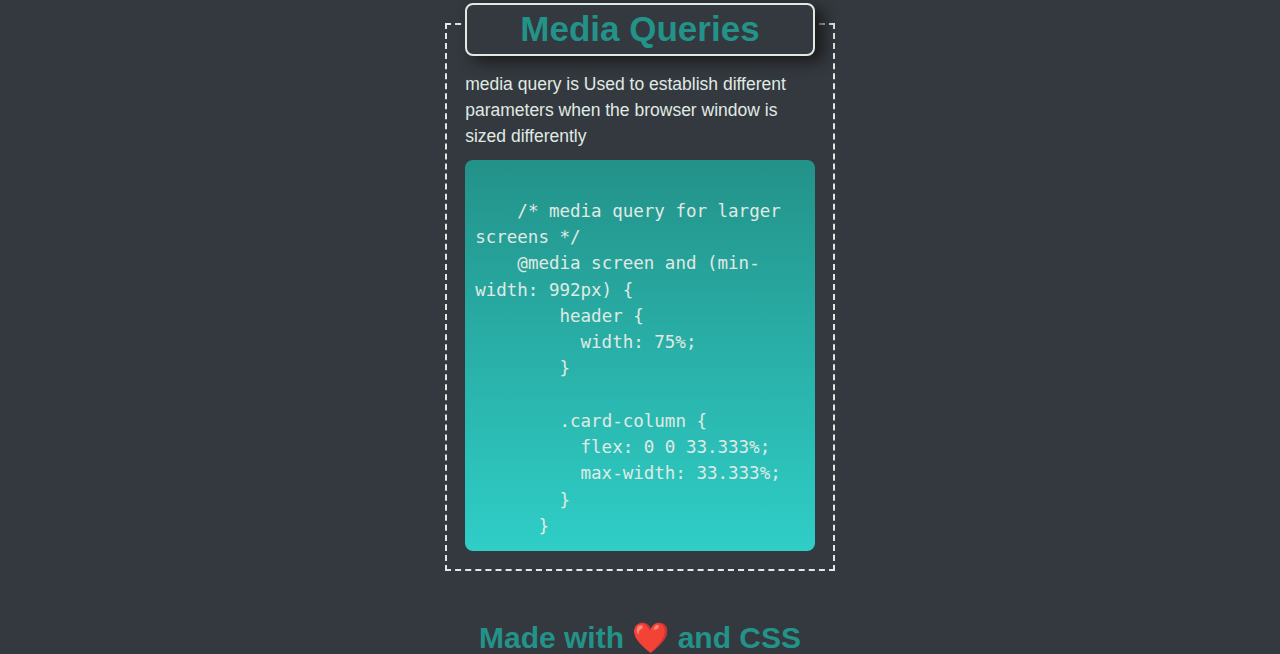
==== commit 51f26b3e: "finished updating CSS page and started adding the first 3 JS notes" ====
--- a/css-page.html
+++ b/css-page.html
@@ -36,6 +36,7 @@
       <a href="#css-variables">CSS Variables</a>
       <a href="#margin">Margin</a>
       <a href="#padding">Padding</a>
+      <a href="#background-image">Background Image</a>
       <a href="#flexbox-row">Flexbox Row</a>
       <a href="#flexbox-column">Flexbox Column</a>
       <a href="#grid-layout">CSS Grid Layout</a>
@@ -65,13 +66,12 @@
           the same colors over and over again, you can place them in variables.
         </p>
       </div>
-      <pre class="code-block"><code> 
-  :root {
+      <pre class="code-block"><code>:root {
     --blue: #1e90ff;
     --white: #ffffff;
     }
 
-  .container {
+.container {
     color: var(--blue);
     background-color: var(--white);
     padding: 15px;
@@ -79,7 +79,7 @@
     </figure>
   </div>
 
-  <!-- Margin -->
+<!-- Margin -->
   <div id="margin" class="card-column">
     <figure class="card code-card">
       <h2 class="card-header">Margin</h2>
@@ -91,12 +91,11 @@
           left margin is 100px <br>
         </p>
       </div>
-      <pre class="code-block"><code> 
-  p {
+      <pre class="code-block"><code>p {
     margin: 25px 50px 75px 100px;
     }
 
-  p {
+p {
     margin-top: 100px;
     margin-bottom: 100px;
     margin-right: 150px;
@@ -105,29 +104,51 @@
     </figure>
   </div>
 
-  <!-- Padding -->
+<!-- Padding -->
     <div id="padding" class="card-column">
       <figure class="card code-card">
         <h2 class="card-header">Padding</h2>
         <div class="card-body">
           <p>margin: 25px 50px 75px 100px;<br>
-            top margin is 25px <br>
-            right margin is 50px <br>
-            bottom margin is 75px <br>
-            left margin is 100px <br>
+            top padding is 25px <br>
+            right padding is 50px <br>
+            bottom padding is 75px <br>
+            left padding is 100px <br>
           </p>
         </div>
-        <pre class="code-block"><code> 
-    p {
-      margin: 25px 50px 75px 100px;
+        <pre class="code-block"><code>div {
+      padding: 25px 50px 75px 100px;
       }
   
-    p {
-      margin-top: 100px;
-      margin-bottom: 100px;
-      margin-right: 150px;
-      margin-left: 80px;
+div {
+      padding-top: 50px;
+      padding-right: 30px;
+      padding-bottom: 50px;
+      padding-left: 80px;
       }</code></pre>
+      </figure>
+    </div>
+
+<!-- Background Image -->
+    <div id="background-image" class="card-column">
+      <figure class="card code-card">
+        <h2 class="card-header">Background Image</h2>
+        <div class="card-body">
+          <p>margin: 25px 50px 75px 100px;<br>
+            top padding is 25px <br>
+            right padding is 50px <br>
+            bottom padding is 75px <br>
+            left padding is 100px <br>
+          </p>
+        </div>
+        <pre class="code-block"><code>.hero-image {
+    background-image: url("photographer.jpg"); 
+    background-color: #cccccc; 
+    height: 500px; 
+    background-position: center; 
+    background-repeat: no-repeat; 
+    background-size: cover; 
+    }</code></pre>
       </figure>
     </div>
 
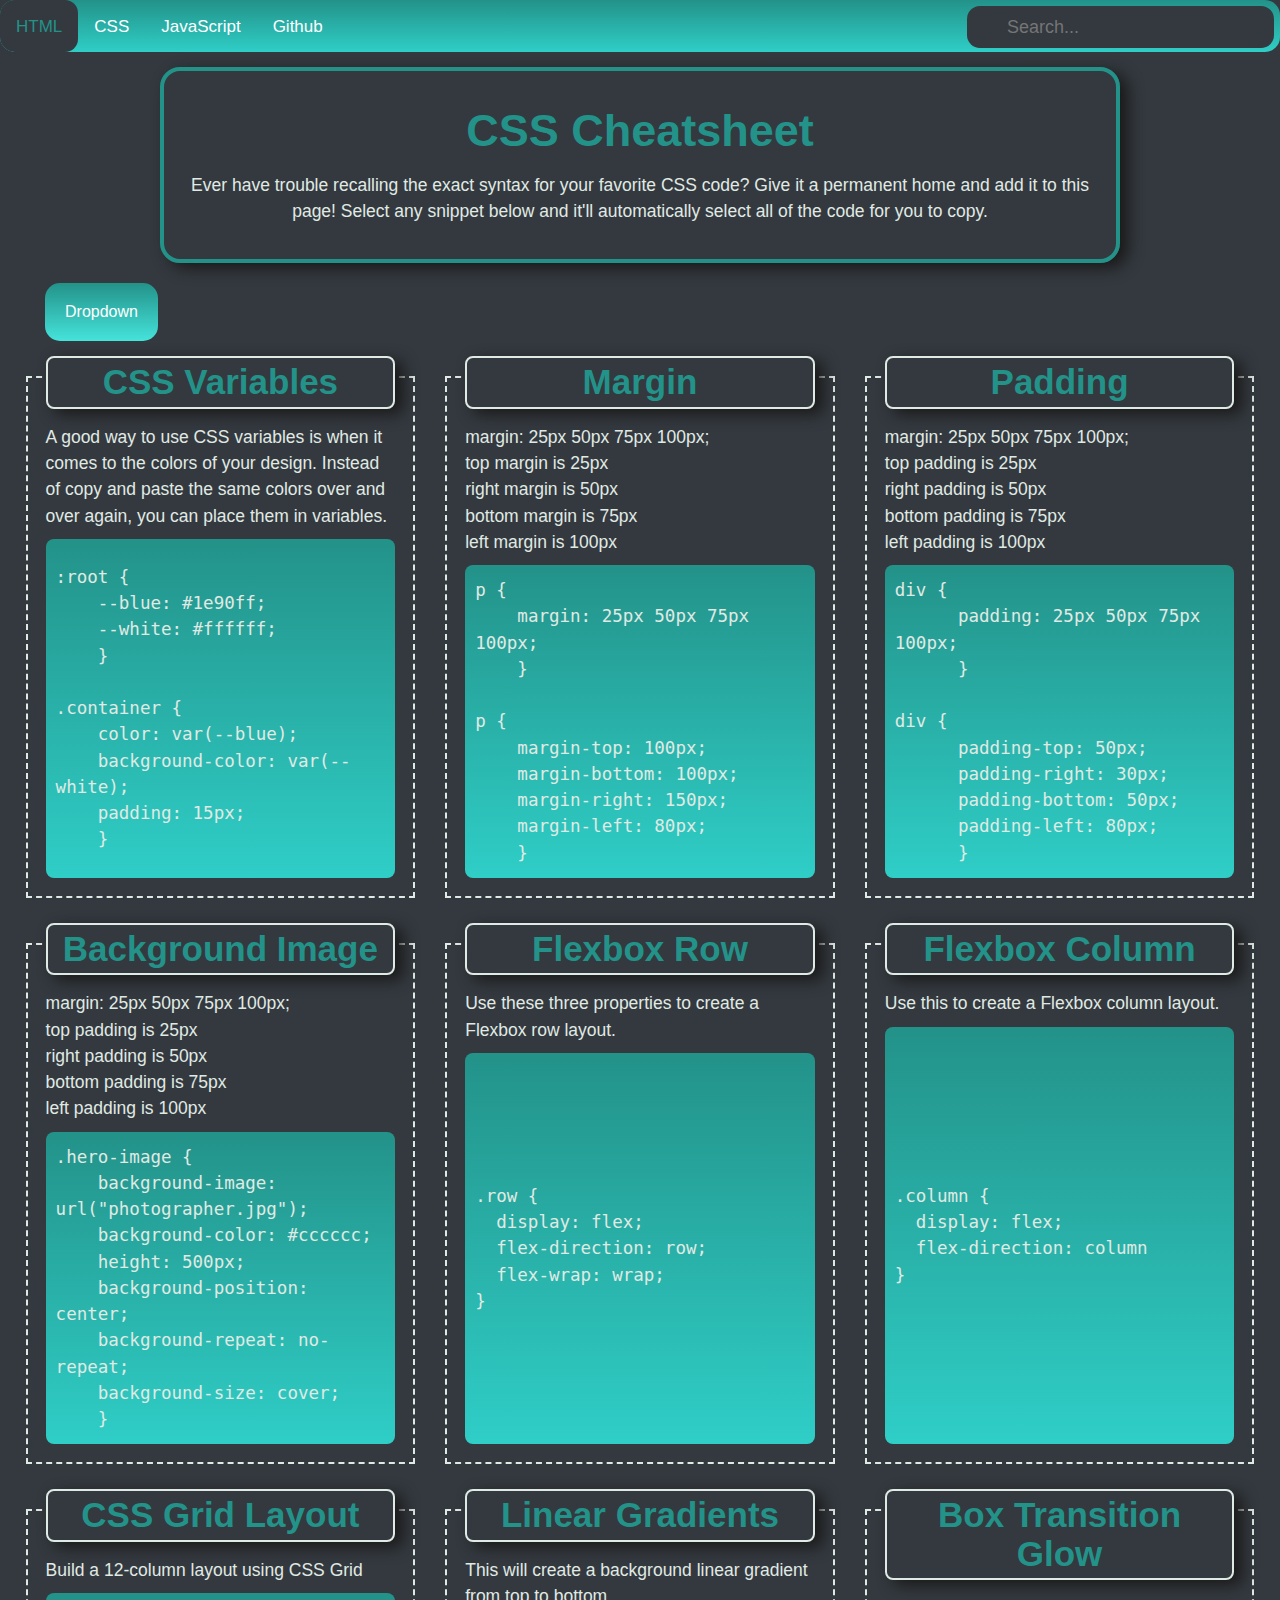
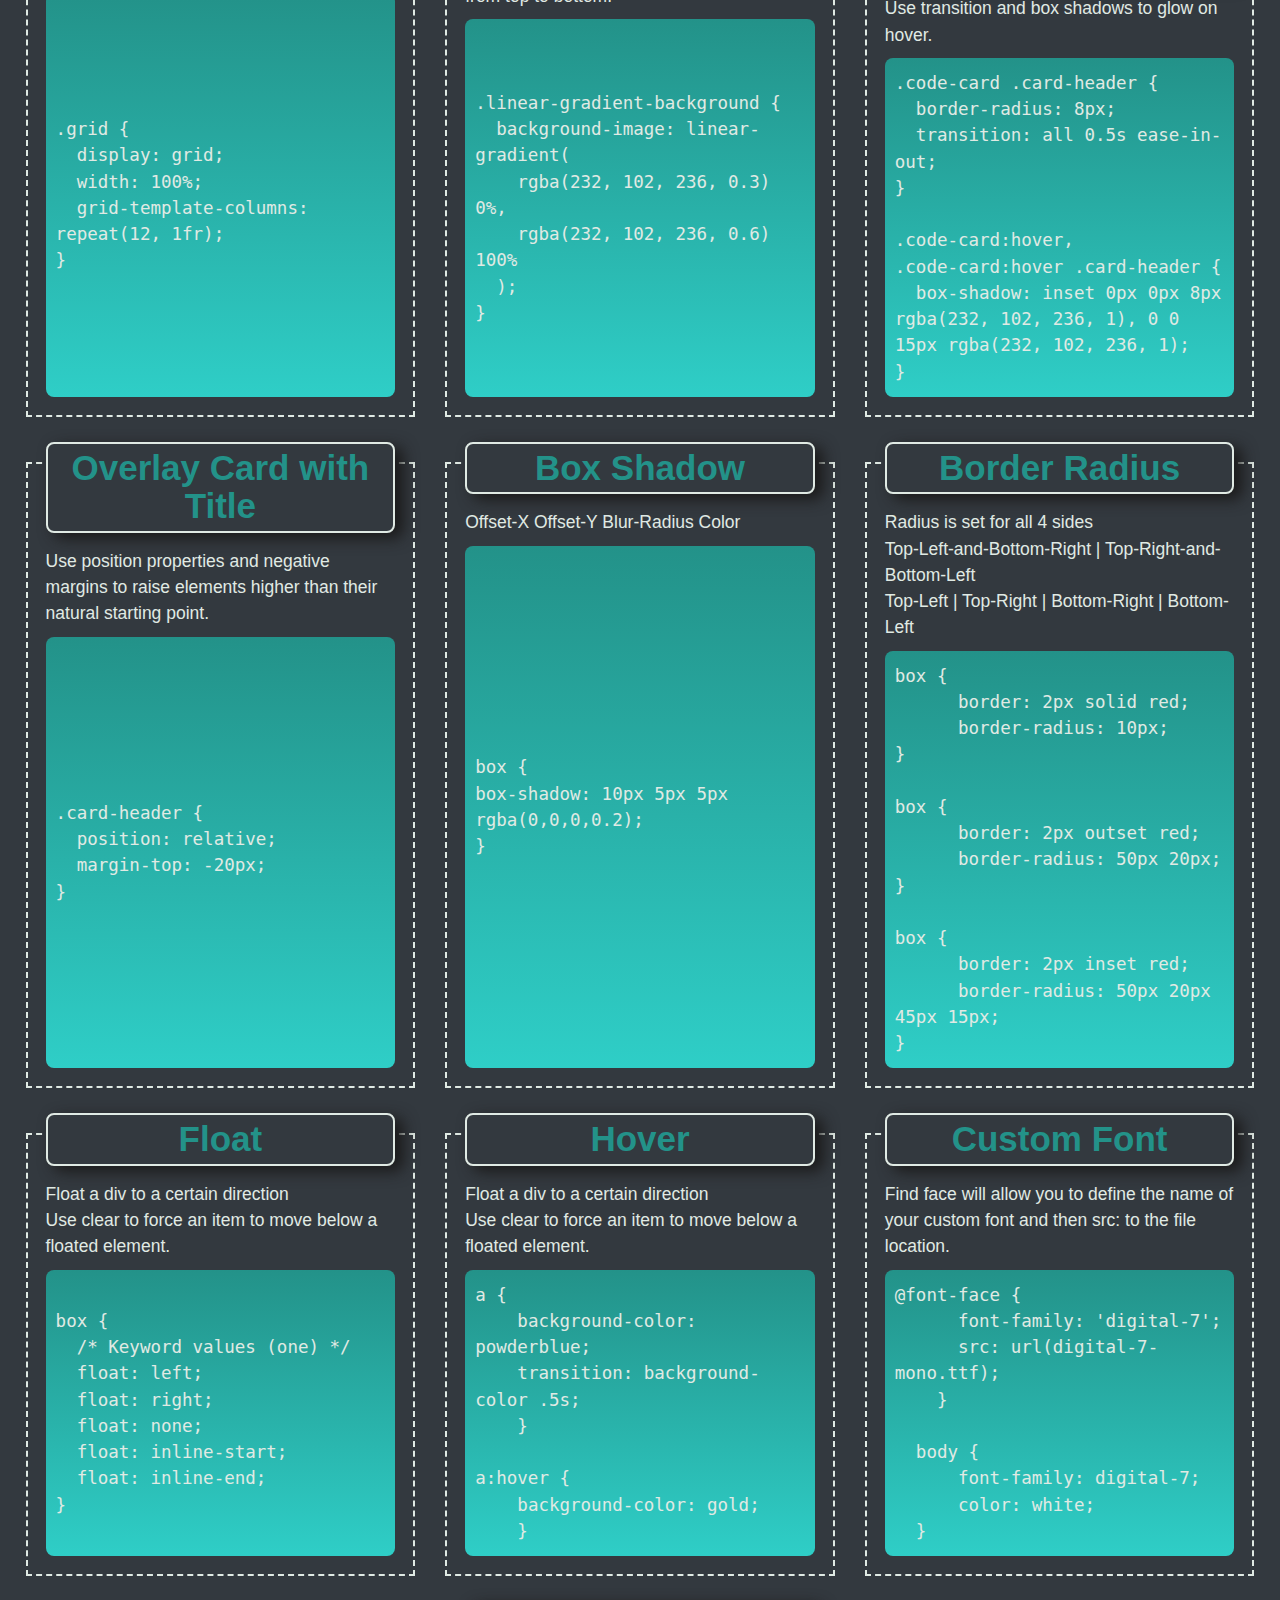
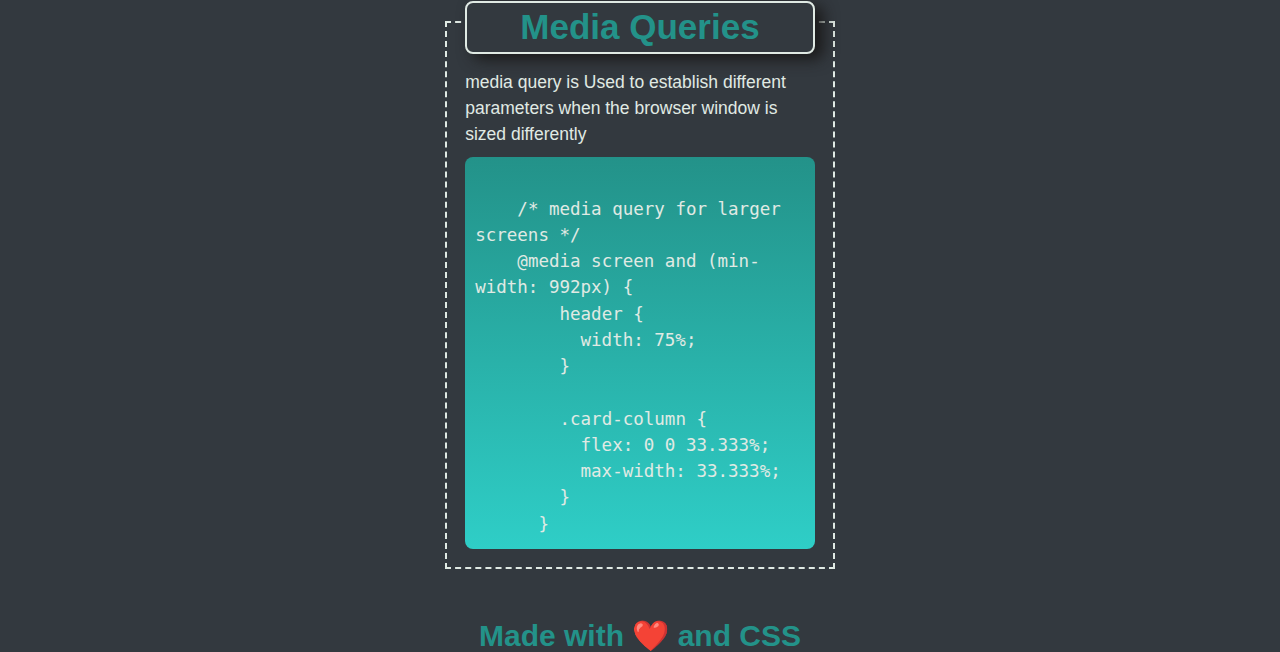
==== commit d0ddf030: "update navbar mobile" ====
--- a/css-page.html
+++ b/css-page.html
@@ -7,18 +7,20 @@
   <title>CSS Cheatsheet</title>
   <link rel="stylesheet" href="assets/css/reset.css" />
   <link rel="stylesheet" href="./assets/css/style.css" />
+    <link rel="stylesheet" href="https://cdnjs.cloudflare.com/ajax/libs/font-awesome/4.7.0/css/font-awesome.min.css">
 </head>
 
 <body>
-    <div class="navbar">
-        <a href="index.html">HTML</a>
-        <a class="active" href="css-page.html">CSS</a>
-        <a href="java-script-page.html">JavaScript</a>
-        <a href="git-page.html">Github</a>
-        <div class="search-bar-right">
-        <input type="text" id="myInput" onkeyup="myFunction()" placeholder="Search...">
-        </div>
-    </div>
+     <div class="topnav" id="myTopnav">
+      <a class="active" href="index.html">HTML</a>
+      <a href="css-page.html">CSS</a>
+      <a href="java-script-page.html">JavaScript</a>
+      <a href="git-page.html">Github</a>
+         <a class="search"> <input type="text" id="myInput" onkeyup="myFunction()" placeholder="Search..."></a>
+      <a href="javascript:void(0);" class="icon" onclick="myFunction()">
+    <i class="fa fa-bars"></i>
+  </a>
+  </div>
 
   <header>
        <h1 class="page-title">
@@ -380,7 +382,7 @@
   <footer>
     <h3>Made with <span role="img" aria-label="heart">❤️</span> and CSS</h3>
   </footer>
-
+<script src="/assets/JS/script.js"></script>
 </body>
 
 </html>--- a/assets/css/style.css
+++ b/assets/css/style.css
@@ -1,4 +1,54 @@
 /* color scheme sourced from http://khroma.co/generator/ */
+.topnav a {
+  float: left;
+  display: block;
+  color: #f2f2f2;
+  text-align: center;
+  padding: 14px 16px;
+  text-decoration: none;
+  font-size: 17px;
+  height: 52px;
+}
+
+.topnav a:hover {
+  background-color: var(--outer-space);
+  color: white;
+}
+.topnav a.active {
+  background-color: #33393f;
+  color: #239289;
+}
+.topnav .icon {
+  display: none;
+}
+.topnav a.search {
+    float: right;
+    display: block;
+  }
+@media screen and (max-width: 678px) {
+  .topnav a:not(:first-child) {display: none;}
+  .topnav a.icon {
+    float: right;
+    display: block;
+  }
+}
+
+@media screen and (max-width: 678px) {
+  .topnav.responsive {position: relative;}
+  .topnav.responsive .icon {
+    position: absolute;
+    right: 0;
+    top: 0;
+  }
+  .topnav.responsive a {
+    float: none;
+    display: block;
+    text-align: left;
+  }
+}
+
+
+
 :root {
     --outer-space: #33393f;
     --bright-turquoise: #2aefcb;
@@ -18,7 +68,7 @@
   }
 
   /* Top NAV bar menu */
-  .navbar {
+  .topnav {
     list-style-type: none;
     margin-bottom: 15px;
     padding: 0;
@@ -26,7 +76,7 @@
     overflow: hidden;
     width: 100%;
     display: block;
-  
+    z-index: 1;
     background-image: linear-gradient(
       var(--heliotrope) 0%,
       rgba(46, 226, 217, 0.884) 100%
@@ -34,7 +84,7 @@
   }
   
   
-  .navbar a {
+  .topnav a {
     display: block;
     color: white;
     text-align: center;
@@ -44,7 +94,7 @@
     float: left;
   }
 
-  .navbar input {
+  .topnav input {
     clear: both;
     float: right;
     width: auto;
@@ -102,7 +152,7 @@
     position: relative;
     display: inline-block;
     margin-left: 20px;
-    z-index: 1;
+    z-index: 5;
   }
   
   /* Dropdown Content (Hidden by Default) */
@@ -114,7 +164,10 @@
     border-radius: 15px;
     min-width: 160px;
     box-shadow: 0px 8px 16px 0px rgba(0,0,0,0.2);
-    z-index: 1;
+    z-index: 5;
+    /* margin-top: 45px; */
+    top: 25;
+    overflow: none;
   }
   
   /* Links inside the dropdown */
@@ -122,7 +175,9 @@
     color: black;
     padding: 12px 16px;
     text-decoration: none;
-    display: block;
+    display: flex;
+    flex-direction: column;
+    z-index: 5;
   }
   
   /* Change color of dropdown links on hover */
@@ -132,7 +187,11 @@
   }
   
   /* Show the dropdown menu on hover */
-  .dropdown:hover .dropdown-content {display: block;}
+  .dropdown:hover .dropdown-content {
+    display: flex;
+    flex-direction: column;
+    z-index: 5;
+  }
   
   /* Change the background color of the dropdown button when the dropdown content is shown */
   .dropdown:hover .dropbtn {background-color: #219791;}
@@ -318,10 +377,18 @@
     padding: 10px 20px 10px 40px; /* Add some padding */
     background-color: var(--outer-space);
     color: var(--gin);
-    border: 1px solid #ddd; /* Add a grey border */
-    margin: 5px; /* Add some space below the input */
+
     margin-left: 25px;
+    height: 42px;
+    margin-top: -8px;
+    margin-right: -10px;
     
+  }
+
+  .cheat-sheet {
+    color: rgba(46, 226, 217, 0.884);
+    text-align: center;
+    text-decoration: none;
   }
   
   /* using a mobile-first approach, use `min-width` values going from narrow -> wide for a responsive design */
